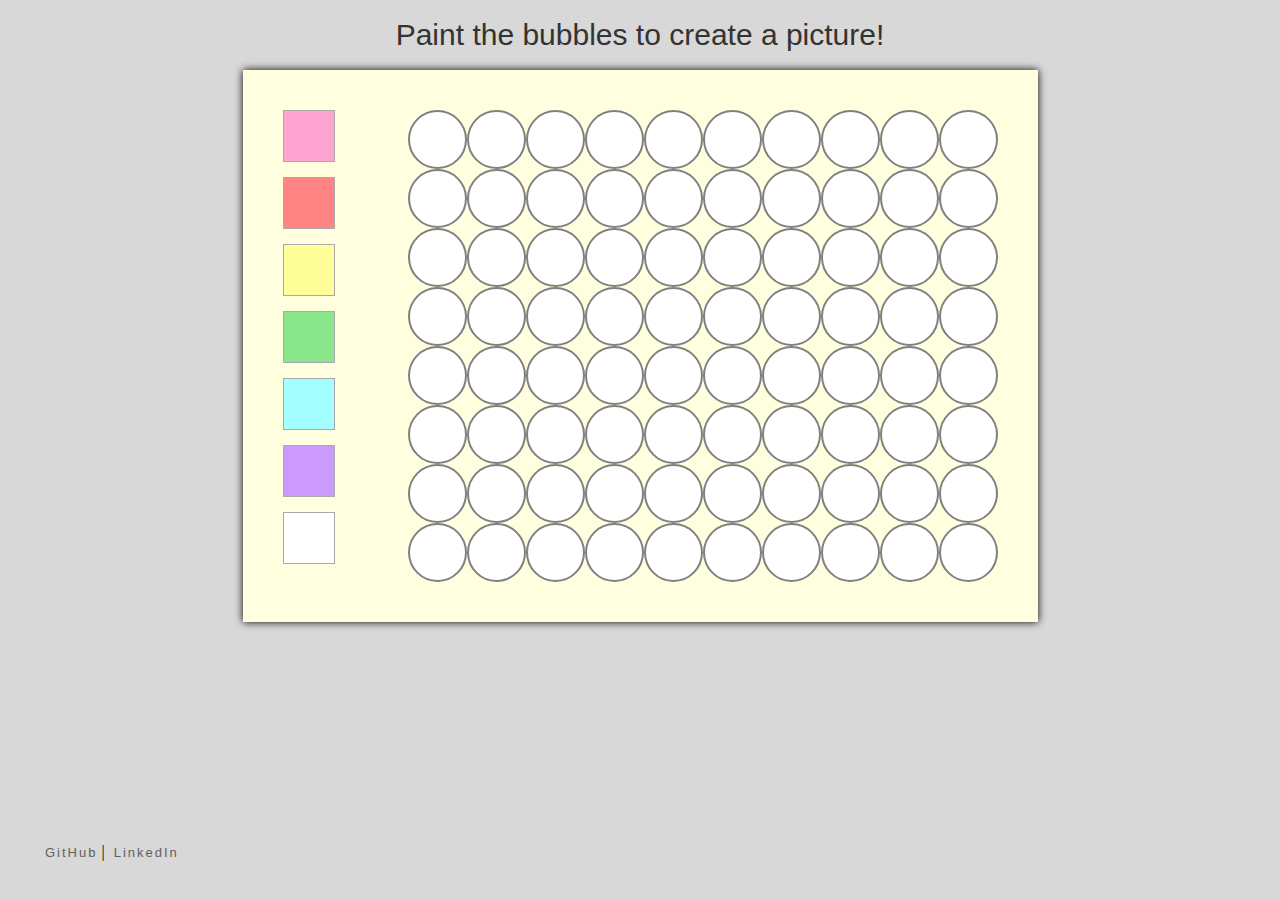
==== index.html @ 449dfac0 "add index.html" ====
<!DOCTYPE html>
<html lang="en">
<head>
  <meta charset="utf-8">
  <title>Paint Bubble</title>
  <link rel="stylesheet" href="css/reset.css">
  <link rel="stylesheet" href="css/paint-bubble.css">
  <script src="http://ajax.googleapis.com/ajax/libs/jquery/1.9.1/jquery.min.js"></script>
  <script type="text/javascript" src="js/analytics.js"></script>
  <script type="text/javascript" src="js/paint-bubble.js"></script>
  <!--[if IE]>
    <script src="http://html5shiv.googlecode.com/svn/trunk/html5.js"></script>
  <![endif]-->
</head>

<body id="paint-bubble">
  
  <div id="container">
    
    <div id="title">Paint the bubbles to create a picture!</div>  

    <div id="spacer_container">
      <div id="workspace">
        <div id="color_palette">
          <div class="color" id="pink"></div>
          <div class="color" id="tangerine"></div>
          <div class="color" id="spring_yellow"></div>
          <div class="color" id="spring_green"></div>
          <div class="color" id="robins_egg_blue"></div>
          <div class="color" id="lavendar"></div>
          <div class="color" id="white"></div>
        </div>  


        <div id="painting">

          <div id="row_1">
            <div class="circle" id="row_1_box_1"></div>
            <div class="circle" id="row_1_box_2"></div>
            <div class="circle" id="row_1_box_3"></div>
            <div class="circle" id="row_1_box_2"></div>
            <div class="circle" id="row_1_box_3"></div>
            <div class="circle" id="row_1_box_2"></div>
            <div class="circle" id="row_1_box_3"></div>
            <div class="circle" id="row_1_box_2"></div>
            <div class="circle" id="row_1_box_3"></div>
            <div class="circle" id="row_1_box_2"></div>
            <div class="circle" id="row_1_box_3"></div>
            <div class="circle" id="row_1_box_2"></div>
            <div class="circle" id="row_1_box_3"></div>
            <div class="circle" id="row_1_box_2"></div>
            <div class="circle" id="row_1_box_3"></div>
            <div class="circle" id="row_1_box_2"></div>
            <div class="circle" id="row_1_box_3"></div>
            <div class="circle" id="row_1_box_2"></div>
            <div class="circle" id="row_1_box_3"></div>
            <div class="circle" id="row_1_box_2"></div>
            <div class="circle" id="row_1_box_3"></div>
            <div class="circle" id="row_1_box_2"></div>
            <div class="circle" id="row_1_box_3"></div>
            <div class="circle" id="row_1_box_2"></div>
            <div class="circle" id="row_1_box_3"></div>
            <div class="circle" id="row_1_box_2"></div>
            <div class="circle" id="row_1_box_3"></div>
            <div class="circle" id="row_1_box_2"></div>
            <div class="circle" id="row_1_box_3"></div>
            <div class="circle" id="row_1_box_2"></div>
            <div class="circle" id="row_1_box_3"></div>
            <div class="circle" id="row_1_box_2"></div>
            <div class="circle" id="row_1_box_3"></div>
            <div class="circle" id="row_1_box_2"></div>
            <div class="circle" id="row_1_box_3"></div>
            <div class="circle" id="row_1_box_2"></div>
            <div class="circle" id="row_1_box_3"></div>
            <div class="circle" id="row_1_box_2"></div>
            <div class="circle" id="row_1_box_3"></div>
            <div class="circle" id="row_1_box_2"></div>
            <div class="circle" id="row_1_box_3"></div>
            <div class="circle" id="row_1_box_2"></div>
            <div class="circle" id="row_1_box_3"></div>
            <div class="circle" id="row_1_box_2"></div>
            <div class="circle" id="row_1_box_3"></div>
            <div class="circle" id="row_1_box_2"></div>
            <div class="circle" id="row_1_box_3"></div>
            <div class="circle" id="row_1_box_2"></div>
            <div class="circle" id="row_1_box_3"></div>
            <div class="circle" id="row_1_box_2"></div>
            <div class="circle" id="row_1_box_3"></div>
            <div class="circle" id="row_1_box_2"></div>
            <div class="circle" id="row_1_box_3"></div>
            <div class="circle" id="row_1_box_2"></div>
            <div class="circle" id="row_1_box_3"></div>
            <div class="circle" id="row_1_box_2"></div>
            <div class="circle" id="row_1_box_3"></div>
            <div class="circle" id="row_1_box_2"></div>
            <div class="circle" id="row_1_box_3"></div>
            <div class="circle" id="row_1_box_2"></div>
            <div class="circle" id="row_1_box_3"></div>
            <div class="circle" id="row_1_box_2"></div>
            <div class="circle" id="row_1_box_3"></div>
            <div class="circle" id="row_1_box_2"></div>
            <div class="circle" id="row_1_box_3"></div>
            <div class="circle" id="row_1_box_2"></div>
            <div class="circle" id="row_1_box_3"></div>
            <div class="circle" id="row_1_box_2"></div>
            <div class="circle" id="row_1_box_3"></div>
            <div class="circle" id="row_1_box_2"></div>
            <div class="circle" id="row_1_box_3"></div>
            <div class="circle" id="row_1_box_2"></div>
            <div class="circle" id="row_1_box_3"></div>
            <div class="circle" id="row_1_box_2"></div>
            <div class="circle" id="row_1_box_3"></div>
            <div class="circle" id="row_1_box_2"></div>
            <div class="circle" id="row_1_box_3"></div>
            <div class="circle" id="row_1_box_2"></div>
            <div class="circle" id="row_1_box_3"></div>
            <div class="circle" id="row_1_box_2"></div>
          </div>
        </div>
        <div class="clear"></div>
      </div>
    </div>
      <footer><a href="https://github.com/beth-str/paint-bubble" target="blank">GitHub</a>  |  <a href="https://linkedin.com/in/bethstranz" target="blank">LinkedIn</a></footer>
  </div>
</body>
</html>
---- css/paint-bubble.css ----
html,
body {
	height: 100%;
	background-color: #D8D8D8;
}

#container {
	min-height: 100%;
	position: relative;
}

#title {
	text-align: center;
	color: #333;
	padding: 20px 0;
	font-family: "Arial";
	font-size: 30px;
}

/* All the action is below! */

/*div {
    transition: <property> <duration> <timing-function> <delay>;
}
*/

#spacer_container {
	padding-bottom: 60px;
}

#workspace {
	background-color: #ffffe0;
	width: 715px;
	margin: 0 auto;
	padding: 40px 40px;
	box-shadow: 0 0 8px black;
}

#painting {
	float: right;
	height: 472px;
	width: 590px;
/*	border: 1px solid #333;
*/}

#color_palette {
	float: left;
}

.circle {
	border-radius: 50%;
	border: 2px solid gray;
	width: 50px;
	height: 50px;
	transition-property: background-color, color;
	transition-duration: 1s;
	transition-timing-function: ease-out;
}

.color {
	height: 50px;
	width: 50px;
	border: 1px solid #aaa;
	margin-bottom: 15px;
	cursor: pointer;
}

#pink {
	background-color: #FFA3D1;
}

#spring_yellow {
	background-color: #ffff99;
}

#spring_green {
	background-color: #8AE68A;
}

#robins_egg_blue {
	background-color: #A3FFFF;
}

#lavendar {
	background-color: #cc99ff;
}

#tangerine {
	background-color: #FF8585;
}

#white {
	background-color: #FFF;
}

#row_1 {
	height: 55px;
}

#row_1_box_1 {
	float: left;
	width: 55px;
	height: 55px;
	background-color: white;
}
#row_1_box_2 {
	float: left;
	width: 55px;
	height: 55px;
	background-color: white;
}
#row_1_box_3 {
	float: left;
	width: 55px;
	height: 55px;
	background-color: white;
}
.clear {
	clear: both;
}

footer {
	position: absolute;
	bottom: 0;
	padding: 40px 40px;
}

footer a:link {
	font-family: Arial, sans-serif;
	color: #5f5f5f;
	letter-spacing: 2px;
	font-size: 13px;
	padding-left: 5px;
	text-decoration: none;
}

footer a:hover {
	color: #7ccd24;
}

footer a:visited {
	color: #4f4f4f;
}
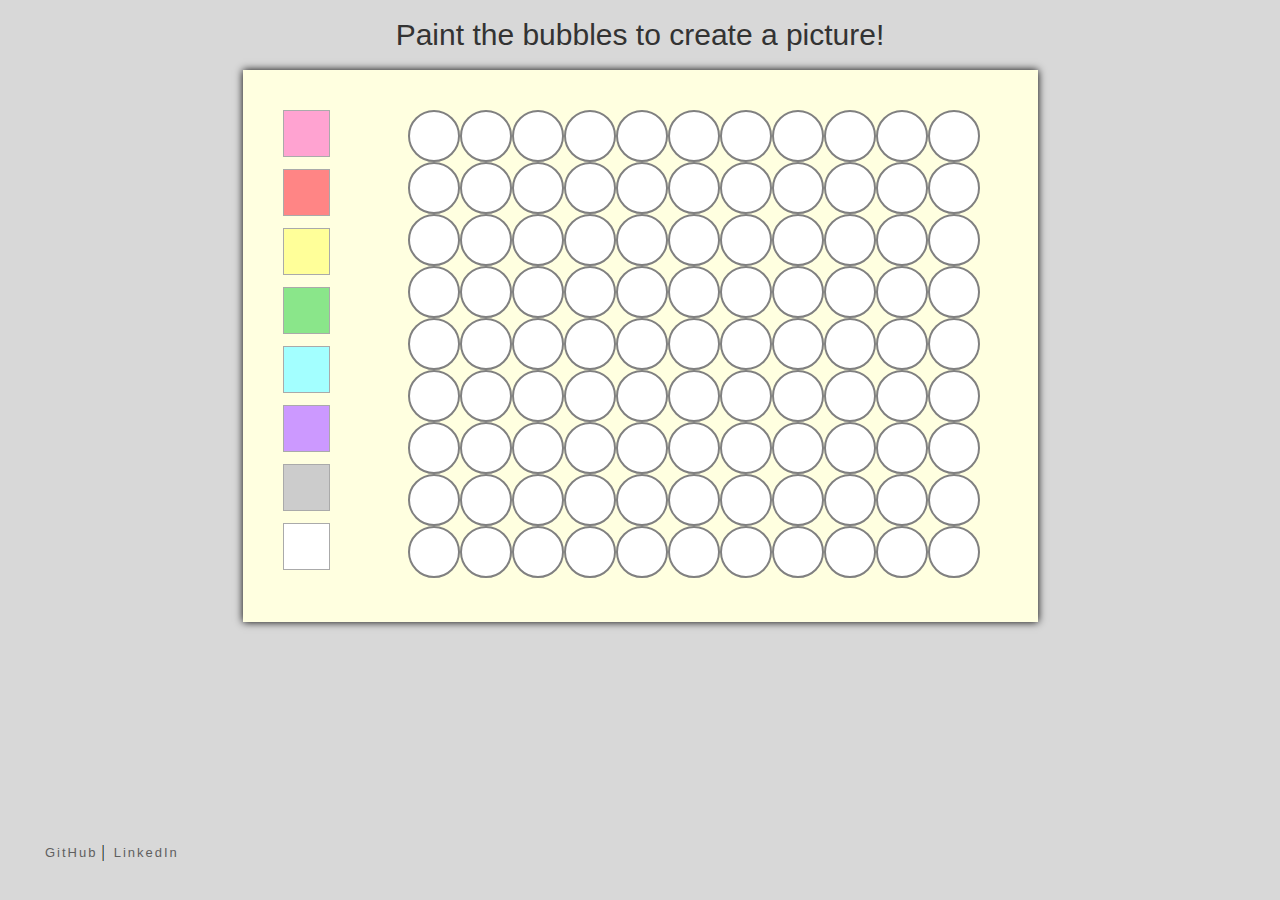
==== commit 2f52b482: "modify palette, bubble size" ====
--- a/index.html
+++ b/index.html
@@ -28,6 +28,7 @@
           <div class="color" id="spring_green"></div>
           <div class="color" id="robins_egg_blue"></div>
           <div class="color" id="lavendar"></div>
+          <div class="color" id="gray"></div>
           <div class="color" id="white"></div>
         </div>  
 
@@ -115,6 +116,25 @@
             <div class="circle" id="row_1_box_2"></div>
             <div class="circle" id="row_1_box_3"></div>
             <div class="circle" id="row_1_box_2"></div>
+            <div class="circle" id="row_1_box_3"></div>
+            <div class="circle" id="row_1_box_2"></div>
+            <div class="circle" id="row_1_box_3"></div>
+            <div class="circle" id="row_1_box_2"></div>
+            <div class="circle" id="row_1_box_3"></div>
+            <div class="circle" id="row_1_box_2"></div>
+            <div class="circle" id="row_1_box_3"></div>
+            <div class="circle" id="row_1_box_2"></div>
+            <div class="circle" id="row_1_box_3"></div>
+            <div class="circle" id="row_1_box_2"></div>
+            <div class="circle" id="row_1_box_3"></div>
+            <div class="circle" id="row_1_box_2"></div>
+            <div class="circle" id="row_1_box_3"></div>
+            <div class="circle" id="row_1_box_2"></div>
+            <div class="circle" id="row_1_box_3"></div>
+            <div class="circle" id="row_1_box_2"></div>
+            <div class="circle" id="row_1_box_3"></div>
+            <div class="circle" id="row_1_box_2"></div>
+            <div class="circle" id="row_1_box_3"></div>
           </div>
         </div>
         <div class="clear"></div>
--- a/css/paint-bubble.css
+++ b/css/paint-bubble.css
@@ -16,13 +16,6 @@
 	font-family: "Arial";
 	font-size: 30px;
 }
-
-/* All the action is below! */
-
-/*div {
-    transition: <property> <duration> <timing-function> <delay>;
-}
-*/
 
 #spacer_container {
 	padding-bottom: 60px;
@@ -50,18 +43,18 @@
 .circle {
 	border-radius: 50%;
 	border: 2px solid gray;
-	width: 50px;
-	height: 50px;
+	width: 45px;
+	height: 45px;
 	transition-property: background-color, color;
 	transition-duration: 1s;
 	transition-timing-function: ease-out;
 }
 
 .color {
-	height: 50px;
-	width: 50px;
+	height: 45px;
+	width: 45px;
 	border: 1px solid #aaa;
-	margin-bottom: 15px;
+	margin-bottom: 12px;
 	cursor: pointer;
 }
 
@@ -89,30 +82,34 @@
 	background-color: #FF8585;
 }
 
+#gray {
+	background-color: #cccccc;
+}
+
 #white {
 	background-color: #FFF;
 }
 
 #row_1 {
-	height: 55px;
+	height: 48px;
 }
 
 #row_1_box_1 {
 	float: left;
-	width: 55px;
-	height: 55px;
+	width: 48px;
+	height: 48px;
 	background-color: white;
 }
 #row_1_box_2 {
 	float: left;
-	width: 55px;
-	height: 55px;
+	width: 48px;
+	height: 48px;
 	background-color: white;
 }
 #row_1_box_3 {
 	float: left;
-	width: 55px;
-	height: 55px;
+	width: 48px;
+	height: 48px;
 	background-color: white;
 }
 .clear {
@@ -140,5 +137,4 @@
 
 footer a:visited {
 	color: #4f4f4f;
-}
-
+}